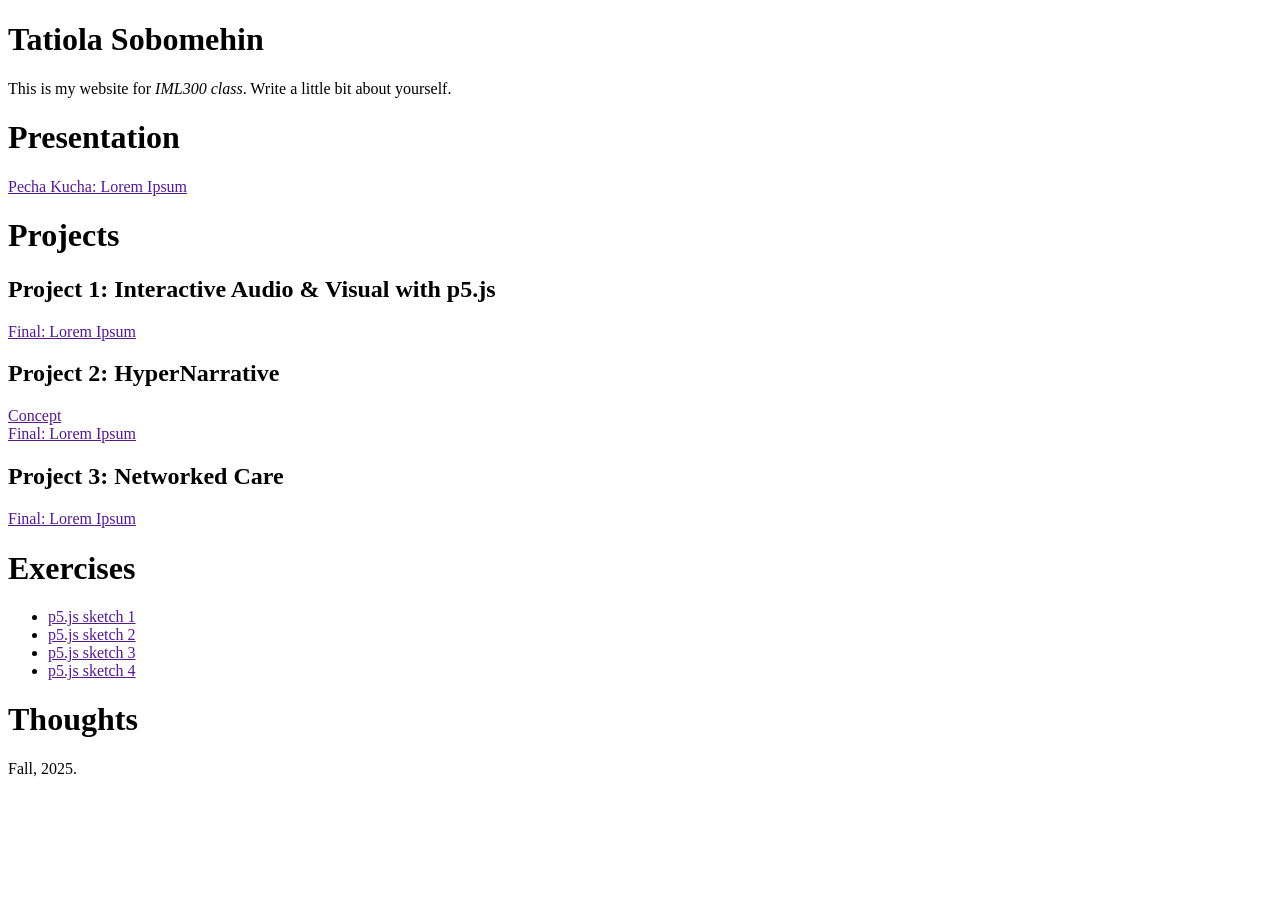
==== index.html @ 5b62ca23 "Hello World!" ====
<!DOCTYPE html>
<html>
  <head>
    <meta charset="UTF-8" />
    <title>Q's Homepage</title>
    <!--Update with your name-->
  </head>

  <body>
    <div>
      <h1>Tatiola Sobomehin</h1>
      <!--Update with your name-->
      <p>
        This is my website for <i>IML300 class</i>. Write a little bit about
        yourself.
      </p>
    </div>

    <div>
      <h1>Presentation</h1>
      <a href="">Pecha Kucha: Lorem Ipsum</a>
    </div>

    <div>
      <h1>Projects</h1>
      <h2>Project 1: Interactive Audio & Visual with p5.js</h2>
      <a href="">Final: Lorem Ipsum</a>
      <h2>Project 2: HyperNarrative</h2>
      <a href="">Concept</a><br />
      <a href="">Final: Lorem Ipsum</a>
      <h2>Project 3: Networked Care</h2>
      <a href="">Final: Lorem Ipsum</a>
    </div>

    <div>
      <h1>Exercises</h1>
      <ul>
        <li><a href="">p5.js sketch 1</a></li>
        <li><a href="">p5.js sketch 2</a></li>
        <li><a href="">p5.js sketch 3</a></li>
        <li><a href="">p5.js sketch 4</a></li>
      </ul>
    </div>

    <!--add a h1 element called 'Thoughts' Below-->
    <h1>Thoughts</h1>

    <footer>Fall, 2025.</footer>
  </body>
</html>
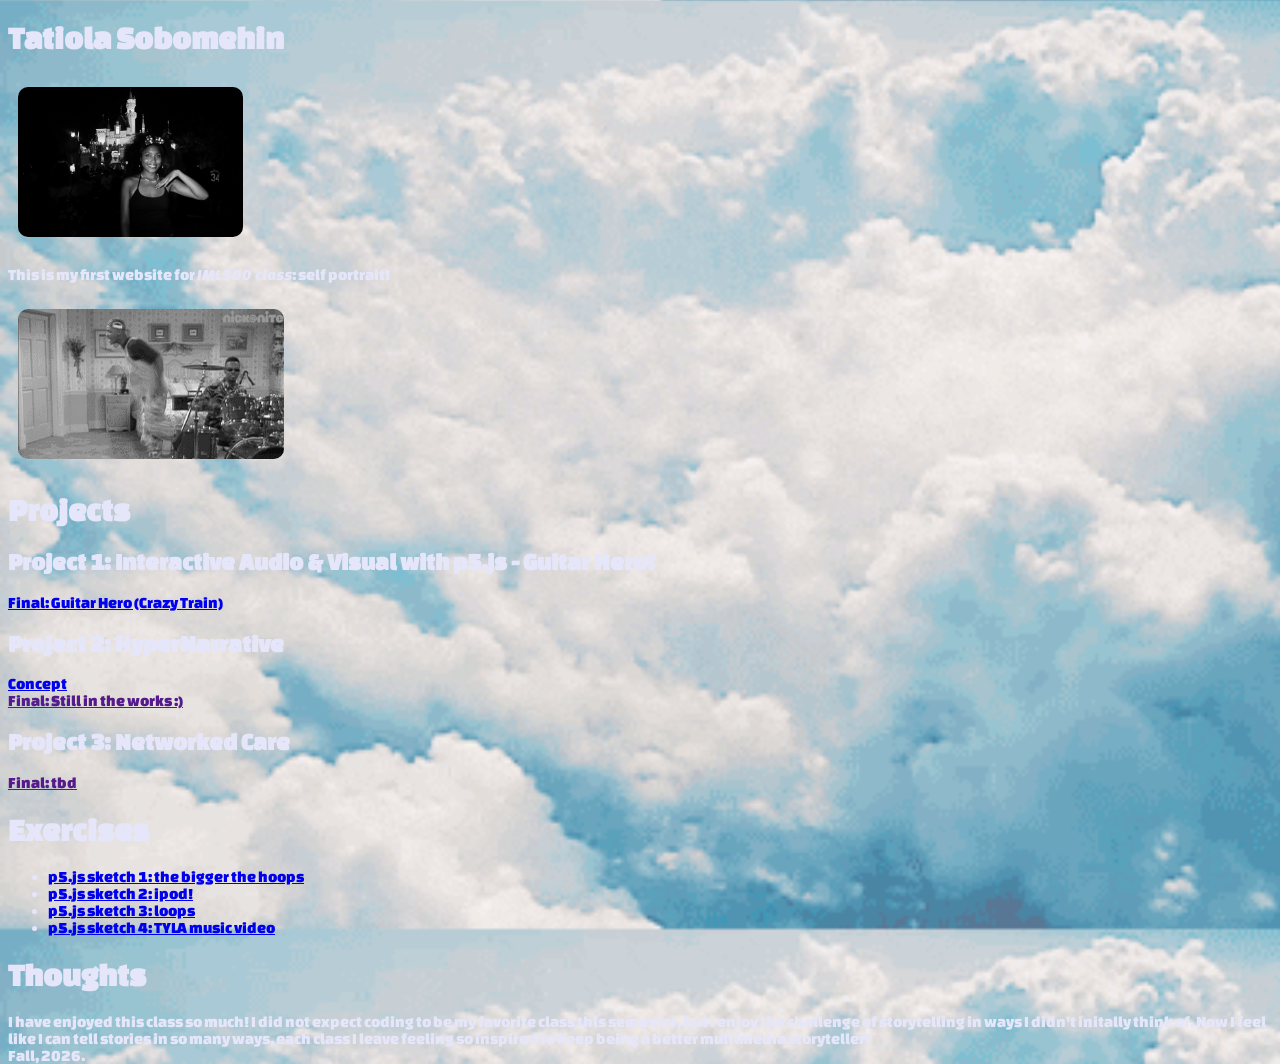
==== commit 3b6c1b11: "index portrait" ====
--- a/index.html
+++ b/index.html
@@ -1,6 +1,10 @@
 <!DOCTYPE html>
-<html>
+<html lang="en">
   <head>
+    <link rel="preconnect" href="https://fonts.googleapis.com">
+<link rel="preconnect" href="https://fonts.gstatic.com" crossorigin>
+<link href="https://fonts.googleapis.com/css2?family=Changa+One:ital@0;1&display=swap" rel="stylesheet">
+    <link rel ="stylesheet" href="html-portrait/style.css"/>
     <meta charset="UTF-8" />
     <title>Q's Homepage</title>
     <!--Update with your name-->
@@ -9,42 +13,43 @@
   <body>
     <div>
       <h1>Tatiola Sobomehin</h1>
+       <img src="Tati%20disney.JPG">
       <!--Update with your name-->
       <p>
-        This is my website for <i>IML300 class</i>. Write a little bit about
-        yourself.
+        This is my first website for <i>IML300 class</i>: self portrait!
       </p>
+      <img src="Will Smith Dance.gif">
+      
     </div>
+    
 
-    <div>
-      <h1>Presentation</h1>
-      <a href="">Pecha Kucha: Lorem Ipsum</a>
-    </div>
-
+  
     <div>
       <h1>Projects</h1>
-      <h2>Project 1: Interactive Audio & Visual with p5.js</h2>
-      <a href="">Final: Lorem Ipsum</a>
+      <h2>Project 1: Interactive Audio & Visual with p5.js - Guitar Hero!</h2>
+      <a href="https://editor.p5js.org/sobomehi/full/iBdU5DdmJ">Final: Guitar Hero (Crazy Train)</a>
       <h2>Project 2: HyperNarrative</h2>
-      <a href="">Concept</a><br />
-      <a href="">Final: Lorem Ipsum</a>
+      <a href="https://docs.google.com/document/d/1Et1M8dEBLLuOvvGiZdiSb6DYEhzMpBZwdeXXDG4v9Yg/edit?tab=t.0">Concept</a><br />
+      <a href="">Final: Still in the works :)</a>
       <h2>Project 3: Networked Care</h2>
-      <a href="">Final: Lorem Ipsum</a>
+      <a href="">Final: tbd</a>
     </div>
 
     <div>
       <h1>Exercises</h1>
       <ul>
-        <li><a href="">p5.js sketch 1</a></li>
-        <li><a href="">p5.js sketch 2</a></li>
-        <li><a href="">p5.js sketch 3</a></li>
-        <li><a href="">p5.js sketch 4</a></li>
+        <li><a href="https://editor.p5js.org/sobomehi/sketches/4HddgwOKm">p5.js sketch 1: the bigger the hoops</a></li>
+        <li><a href="https://editor.p5js.org/sobomehi/sketches/69EmRduNI">p5.js sketch 2: ipod! </a></li>
+        <li><a href="https://editor.p5js.org/sobomehi/sketches/eVbsdCY1Z">p5.js sketch 3: loops</a></li>
+        <li><a href="https://editor.p5js.org/sobomehi/sketches/5n9higAnp">p5.js sketch 4: TYLA music video</a></li>
       </ul>
     </div>
 
     <!--add a h1 element called 'Thoughts' Below-->
     <h1>Thoughts</h1>
 
-    <footer>Fall, 2025.</footer>
+    I have enjoyed this class so much! I did not expect coding to be my favorite class this semester, but I enjoy the challenge of storytelling in ways I didn't initally think of. Now I feel like I can tell stories in so many ways, each class I leave feeling so inspired to keep being a better multimedia storyteller!
+    
+    <footer>Fall, 2026.</footer>
   </body>
 </html>
--- a/html-portrait/style.css
+++ b/html-portrait/style.css
@@ -0,0 +1,57 @@
+body {
+      background-color:#fa8072;
+  background-image: url("assets/sky.gif");
+    font-family: "Changa One", sans-serif;
+   color: lavender;
+display: block;
+  background-size: cover;
+  height: 100vh;
+}
+
+img {
+  height: 150px;
+  border-radius: 20px;
+  padding: 10px;
+  transition: 1s;
+  filter: grayscale();
+  /*      border: 3px solid blue; */
+}
+
+img:hover {
+  height: 400px;
+  filter: grayscale(0%);
+  /*   border: 1px solid red; */
+}
+
+p:hover {
+  /*   transform: rotate(5deg); */
+  letter-spacing: 1em;
+    color: black;
+}
+
+.specialCenter {
+  display: flex;
+  flex-direction: column;
+  align-items: center;
+}
+
+h1,
+a {
+  animation: coolAnimation 5s infinite;
+}
+
+#p1 {
+  animation: coolAnimation 5s infinite;
+}
+
+@keyframes coolAnimation {
+  0% {
+    color: lavender;
+  }
+  50% {
+    color: salmon;
+  }
+  100% {
+    color: teal;
+  }
+}
